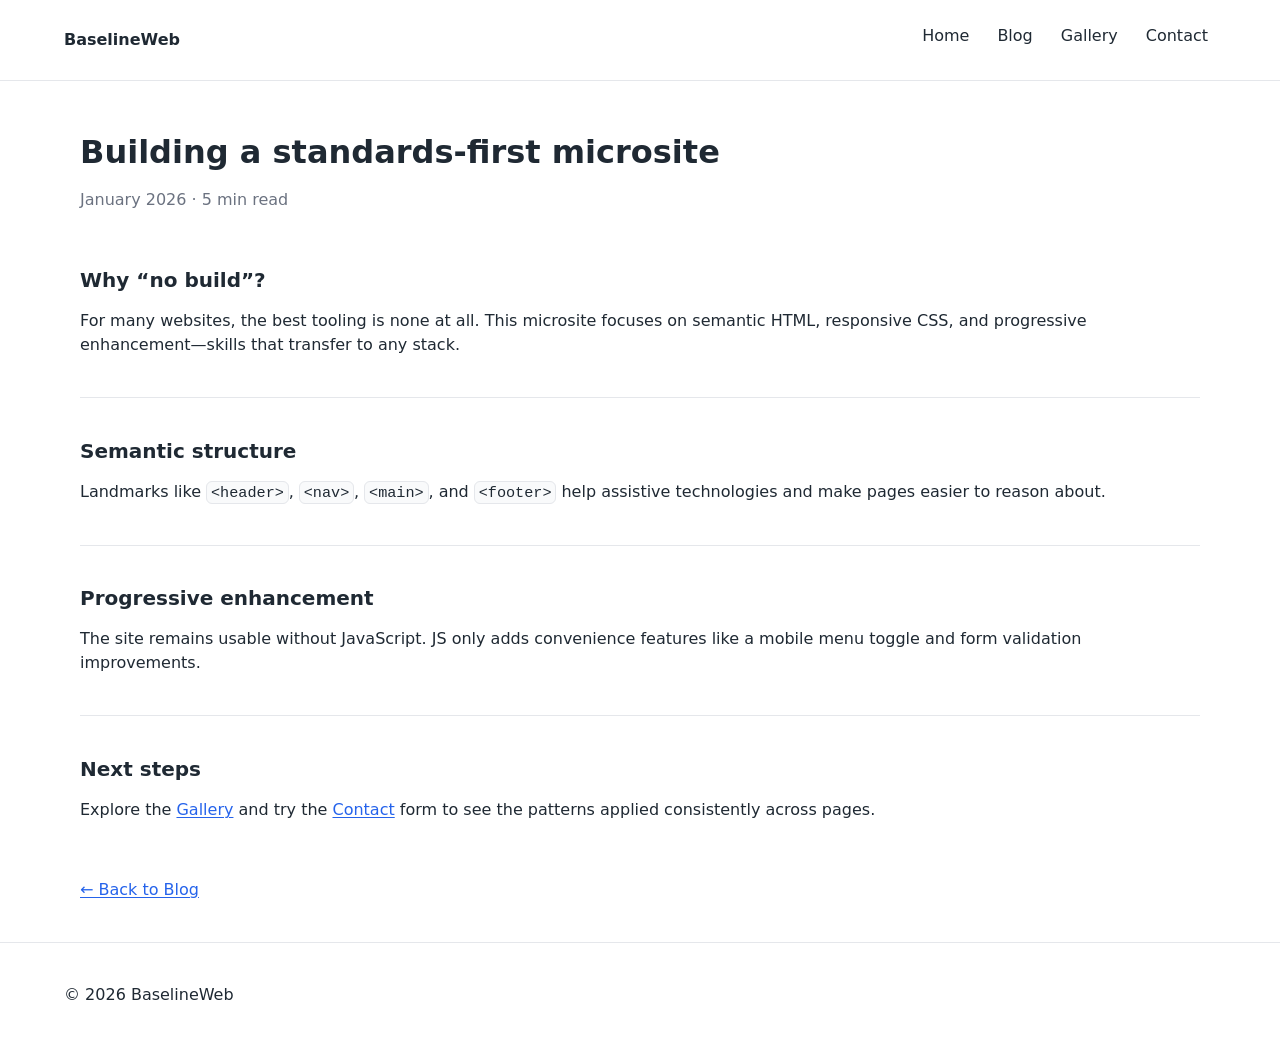
==== pages/article.html @ 2502b6ee "Initial commit: BaselineWeb standards-first microsite" ====
<!doctype html>
<html lang="en">
  <head>
    <meta charset="utf-8" />
    <meta name="viewport" content="width=device-width, initial-scale=1" />
    <title>Building a standards-first microsite — BaselineWeb</title>
    <meta name="description" content="Sample article page demonstrating semantic markup and readable typography." />

    <link rel="stylesheet" href="../assets/css/reset.css" />
    <link rel="stylesheet" href="../assets/css/base.css" />
    <link rel="stylesheet" href="../assets/css/layout.css" />
    <link rel="stylesheet" href="../assets/css/components.css" />
  </head>

  <body>
    <a href="#main" class="skip-link">Skip to main content</a>

    <header>
      <nav aria-label="Primary navigation">
        <a href="../index.html">BaselineWeb</a>
        <button type="button" aria-expanded="false" aria-controls="primary-nav" id="nav-toggle">Menu</button>
        <ul id="primary-nav">
          <li><a href="../index.html">Home</a></li>
          <li><a href="./blog.html">Blog</a></li>
          <li><a href="./gallery.html">Gallery</a></li>
          <li><a href="./contact.html">Contact</a></li>
        </ul>
      </nav>
    </header>

    <main id="main">
      <article>
        <header>
          <h1>Building a standards-first microsite</h1>
          <p class="muted">January 2026 · 5 min read</p>
        </header>

        <section>
          <h2>Why “no build”?</h2>
          <p>
            For many websites, the best tooling is none at all. This microsite focuses on semantic HTML, responsive CSS,
            and progressive enhancement—skills that transfer to any stack.
          </p>
        </section>

        <section>
          <h2>Semantic structure</h2>
          <p>
            Landmarks like <code>&lt;header&gt;</code>, <code>&lt;nav&gt;</code>, <code>&lt;main&gt;</code>, and
            <code>&lt;footer&gt;</code> help assistive technologies and make pages easier to reason about.
          </p>
        </section>

        <section>
          <h2>Progressive enhancement</h2>
          <p>
            The site remains usable without JavaScript. JS only adds convenience features like a mobile menu toggle and
            form validation improvements.
          </p>
        </section>

        <section>
          <h2>Next steps</h2>
          <p>
            Explore the <a href="./gallery.html">Gallery</a> and try the <a href="./contact.html">Contact</a>
            form to see the patterns applied consistently across pages.
          </p>
        </section>

        <p class="muted">
          <a href="./blog.html">← Back to Blog</a>
        </p>
      </article>
    </main>

    <footer>
      <div class="footer-inner">
        <p>&copy; <span id="year"></span> BaselineWeb</p>
      </div>
    </footer>

    <script src="../assets/js/nav.js" defer></script>
    <script src="../assets/js/year.js" defer></script>
  </body>
</html>
---- assets/css/base.css ----
/* assets/css/base.css */

/* Design tokens */
:root {
  --color-bg: #ffffff;
  --color-text: #1f2933;
  --color-muted: #6b7280;
  --color-accent: #2563eb;
  --color-border: #e5e7eb;

  --font-body: system-ui, -apple-system, BlinkMacSystemFont,
    "Segoe UI", Roboto, Helvetica, Arial, sans-serif;

  --space-1: 0.25rem;
  --space-2: 0.5rem;
  --space-3: 0.75rem;
  --space-4: 1rem;
  --space-6: 1.5rem;
  --space-8: 2rem;

  --radius: 0.375rem;
}

/* Base document styles */
body {
  font-family: var(--font-body);
  font-size: 1rem;
  color: var(--color-text);
  background-color: var(--color-bg);
}

/* Headings */
h1,
h2,
h3,
h4 {
  line-height: 1.25;
  margin-bottom: var(--space-2);
}

h1 {
  font-size: 2rem;
}

h2 {
  font-size: 1.25rem;
}

/* Text */
p {
  margin-bottom: var(--space-4);
}

ul {
  padding-left: 1.25rem;
  margin-bottom: var(--space-4);
}

li {
  margin-bottom: var(--space-2);
}

/* Links */
a {
  color: var(--color-accent);
  text-decoration-thickness: 0.08em;
  text-underline-offset: 0.15em;
}

a:hover {
  text-decoration: underline;
}

/* Buttons */
button {
  padding: var(--space-2) var(--space-4);
  border-radius: var(--radius);
  border: 1px solid var(--color-border);
  background: var(--color-bg);
}

/* Muted utility */
.muted {
  color: var(--color-muted);
}

/* Focus styles (keyboard-visible) */
:focus-visible {
  outline: 3px solid var(--color-accent);
  outline-offset: 2px;
}

/* Skip link */
.skip-link {
  position: absolute;
  top: -100%;
  left: var(--space-2);
  background: var(--color-bg);
  color: var(--color-text);
  padding: var(--space-2) var(--space-3);
  border: 1px solid var(--color-border);
  border-radius: var(--radius);
}

.skip-link:focus {
  top: var(--space-2);
}
---- assets/css/layout.css ----
/* assets/css/layout.css */

body > header,
body > main,
body > footer {
  padding: var(--space-6) var(--space-4);
}

main {
  max-width: 72rem;
  margin: 0 auto;
}

body > header {
  border-bottom: 1px solid var(--color-border);
}

body > footer {
  border-top: 1px solid var(--color-border);
}

.footer-inner {
  max-width: 72rem;
  margin: 0 auto;
  display: flex;
  align-items: center;
}

/* Nav layout */
nav[aria-label="Primary navigation"] {
  max-width: 72rem;
  margin: 0 auto;

  display: flex;
  align-items: center;
  justify-content: space-between;
  gap: var(--space-4);
  flex-wrap: wrap;
}

nav[aria-label="Primary navigation"] > a {
  color: var(--color-text);
  text-decoration: none;
  font-weight: 700;
}

#primary-nav {
  list-style: none;
  padding: 0;
  margin: 0;

  display: flex;
  align-items: center;
  gap: var(--space-3);
}

#primary-nav a {
  color: var(--color-text);
  text-decoration: none;
  padding: var(--space-2) var(--space-2);
  border-radius: var(--radius);
}

#primary-nav a:hover {
  background: #f3f4f6;
}

/* Mobile: collapse nav links by default */
@media (max-width: 40rem) {
  #primary-nav {
    width: 100%;
    flex-direction: column;
    gap: var(--space-2);
    margin-top: var(--space-3);
    display: none; /* JS will toggle */
  }

  /* When JS opens it */
  #primary-nav[data-open="true"] {
    display: flex;
  }
}

/* Desktop: hide toggle, always show nav */
@media (min-width: 40.001rem) {
  #nav-toggle {
    display: none;
  }
}
---- assets/css/components.css ----
/* assets/css/components.css */

/* Simple content sections */
section {
  padding: var(--space-6) 0;
}

section + section {
  border-top: 1px solid var(--color-border);
}

/* Card */
.card {
  border: 1px solid var(--color-border);
  border-radius: calc(var(--radius) * 2);
  padding: var(--space-6);
  background: var(--color-bg);
}

/* Button variants */
.button {
  display: inline-flex;
  align-items: center;
  justify-content: center;
  gap: var(--space-2);

  border-radius: var(--radius);
  border: 1px solid var(--color-border);
  background: var(--color-bg);
  color: var(--color-text);
  text-decoration: none;
  padding: var(--space-2) var(--space-4);
}

.button:hover {
  background: #f3f4f6;
}

.button.primary {
  border-color: var(--color-accent);
  color: #ffffff;
  background: var(--color-accent);
}

.button.primary:hover {
  filter: brightness(0.95);
}

/* Inline code */
code {
  font-family: ui-monospace, SFMono-Regular, Menlo, Monaco, Consolas,
    "Liberation Mono", "Courier New", monospace;
  font-size: 0.95em;
  padding: 0.1em 0.25em;
  border: 1px solid var(--color-border);
  border-radius: var(--radius);
  background: #f9fafb;
}

/* Utility: visually separated list */
.list-clean {
  list-style: none;
  padding: 0;
  margin: 0;
}

.list-clean > li + li {
  margin-top: var(--space-3);
  padding-top: var(--space-3);
  border-top: 1px solid var(--color-border);
}

/* Forms */
.field {
  display: flex;
  flex-direction: column;
  gap: var(--space-2);
  margin-top: var(--space-4);
}

.field:first-child {
  margin-top: 0;
}

input,
select,
textarea {
  border: 1px solid var(--color-border);
  border-radius: var(--radius);
  padding: var(--space-2) var(--space-3);
}

.error {
  min-height: 1.25em;
  margin: 0;
  color: #b91c1c;
}

input[aria-invalid="true"],
select[aria-invalid="true"],
textarea[aria-invalid="true"] {
  border-color: #b91c1c;
}

/* Gallery */
.gallery {
  display: grid;
  gap: var(--space-4);
  grid-template-columns: repeat(1, 1fr);
}

figure {
  margin: 0;
}

figure img {
  border-radius: var(--radius);
  border: 1px solid var(--color-border);
}

figcaption {
  margin-top: var(--space-2);
}
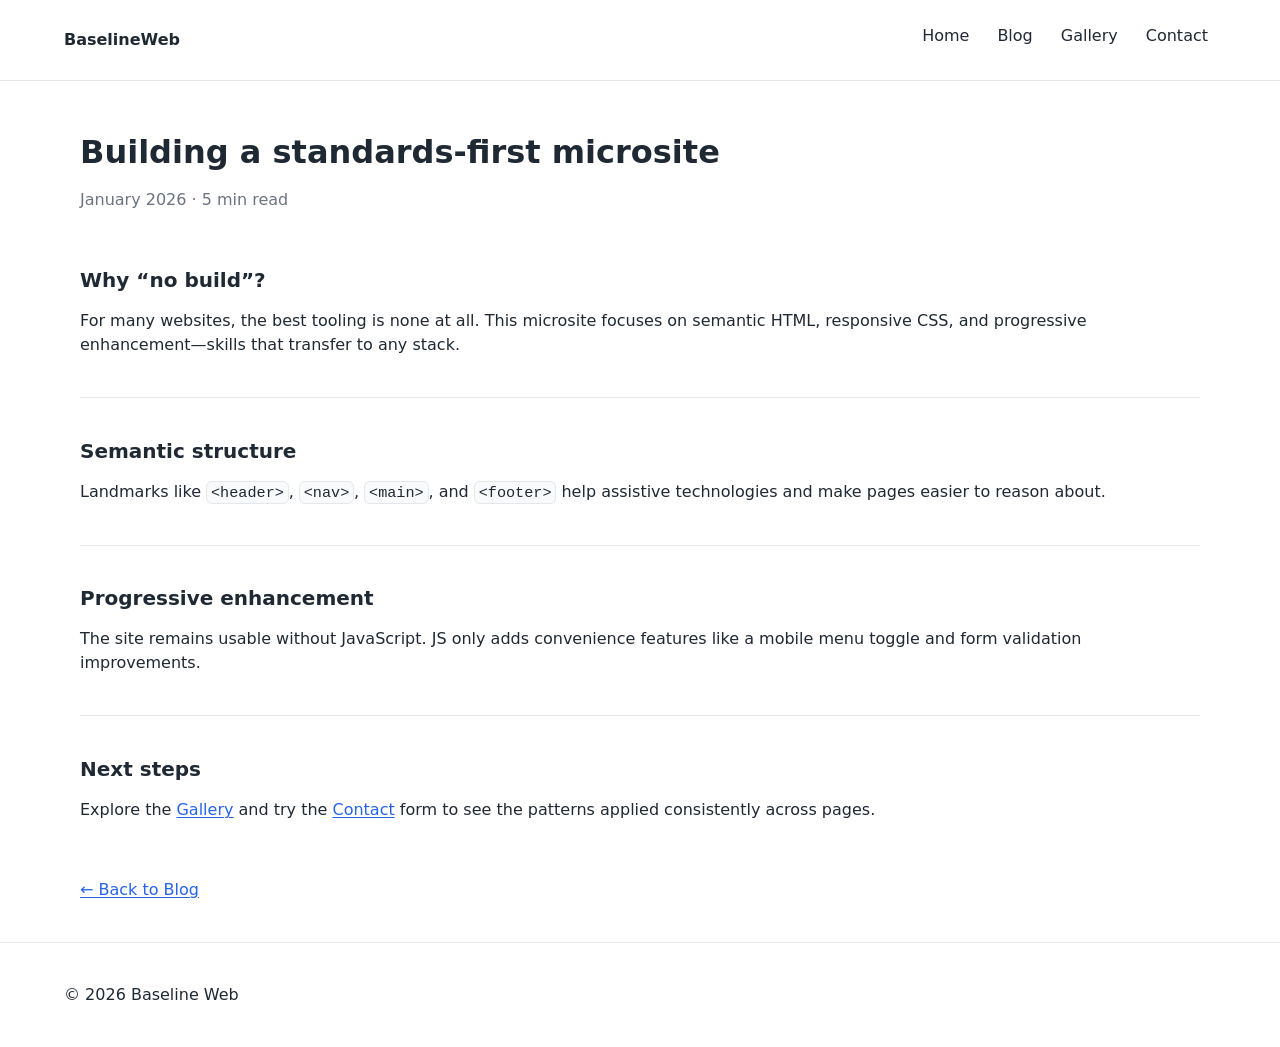
==== commit 0861e101: "Add sitemap, robots, canonical and og meta tags" ====
--- a/pages/article.html
+++ b/pages/article.html
@@ -3,8 +3,20 @@
   <head>
     <meta charset="utf-8" />
     <meta name="viewport" content="width=device-width, initial-scale=1" />
-    <title>Building a standards-first microsite — BaselineWeb</title>
+
+    <title>Building a standards-first microsite — Baseline Web</title>
+
     <meta name="description" content="Sample article page demonstrating semantic markup and readable typography." />
+    <meta name="color-scheme" content="light dark" />
+
+    <meta property="og:title" content="Building a standards-first microsite — Baseline Web" />
+    <meta
+      property="og:description"
+      content="Sample article page demonstrating semantic markup and readable typography."
+    />
+    <meta property="og:type" content="website" />
+
+    <link rel="canonical" href="https://baseline-web.davidmoriarty.dev/pages/article.html" />
 
     <link rel="stylesheet" href="../assets/css/reset.css" />
     <link rel="stylesheet" href="../assets/css/base.css" />
@@ -75,7 +87,7 @@
 
     <footer>
       <div class="footer-inner">
-        <p>&copy; <span id="year"></span> BaselineWeb</p>
+        <p>&copy; <span id="year"></span> Baseline Web</p>
       </div>
     </footer>
 
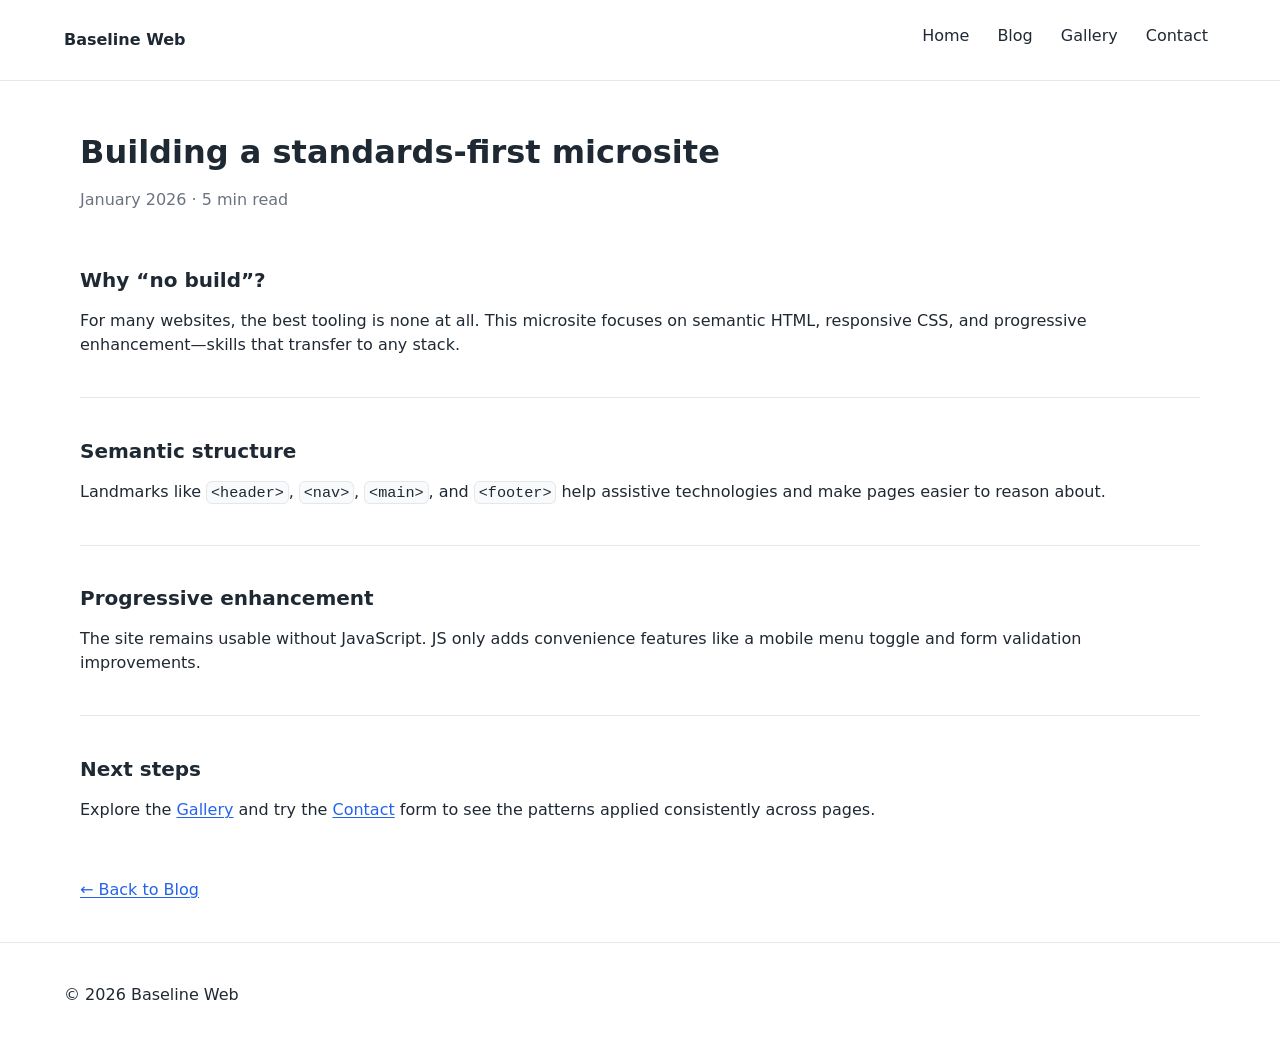
==== commit a29781ba: "Refine css styles, update form inputs, and brand" ====
--- a/pages/article.html
+++ b/pages/article.html
@@ -5,19 +5,24 @@
     <meta name="viewport" content="width=device-width, initial-scale=1" />
 
     <title>Building a standards-first microsite — Baseline Web</title>
-
     <meta name="description" content="Sample article page demonstrating semantic markup and readable typography." />
     <meta name="color-scheme" content="light dark" />
 
+    <!-- Canonical URL -->
+    <link rel="canonical" href="https://baseline-web.pages.dev/pages/article.html" />
+    <link rel="sitemap" href="/sitemap-index.xml" />
+
+    <!-- Open Graph Tags -->
+    <meta property="og:url" content="https://baseline-web.pages.dev/pages/article.html" />
+    <meta property="og:type" content="website" />
     <meta property="og:title" content="Building a standards-first microsite — Baseline Web" />
     <meta
       property="og:description"
       content="Sample article page demonstrating semantic markup and readable typography."
     />
-    <meta property="og:type" content="website" />
+    <meta property="og:image" content="" />
 
-    <link rel="canonical" href="https://baseline-web.davidmoriarty.dev/pages/article.html" />
-
+    <!-- CSS Stylesheets -->
     <link rel="stylesheet" href="../assets/css/reset.css" />
     <link rel="stylesheet" href="../assets/css/base.css" />
     <link rel="stylesheet" href="../assets/css/layout.css" />
@@ -29,7 +34,7 @@
 
     <header>
       <nav aria-label="Primary navigation">
-        <a href="../index.html">BaselineWeb</a>
+        <a href="../index.html">Baseline Web</a>
         <button type="button" aria-expanded="false" aria-controls="primary-nav" id="nav-toggle">Menu</button>
         <ul id="primary-nav">
           <li><a href="../index.html">Home</a></li>
--- a/assets/css/layout.css
+++ b/assets/css/layout.css
@@ -79,6 +79,10 @@
   #primary-nav[data-open="true"] {
     display: flex;
   }
+
+  section {
+    padding: var(--space-2) 0;
+  }
 }
 
 /* Desktop: hide toggle, always show nav */
--- a/assets/css/components.css
+++ b/assets/css/components.css
@@ -15,6 +15,8 @@
   border-radius: calc(var(--radius) * 2);
   padding: var(--space-6);
   background: var(--color-bg);
+  max-width: 64rem;
+  margin: 0 auto;
 }
 
 /* Button variants */
@@ -82,6 +84,10 @@
   margin-top: 0;
 }
 
+label {
+  position: absolute; width: 1px; height: 1px; padding: 0; margin: -1px; overflow: hidden; clip-path: inset(50%); white-space: nowrap; border-width: 0;
+}
+
 input,
 select,
 textarea {
@@ -100,6 +106,10 @@
 select[aria-invalid="true"],
 textarea[aria-invalid="true"] {
   border-color: #b91c1c;
+}
+
+textarea {
+  resize: none;
 }
 
 /* Gallery */
